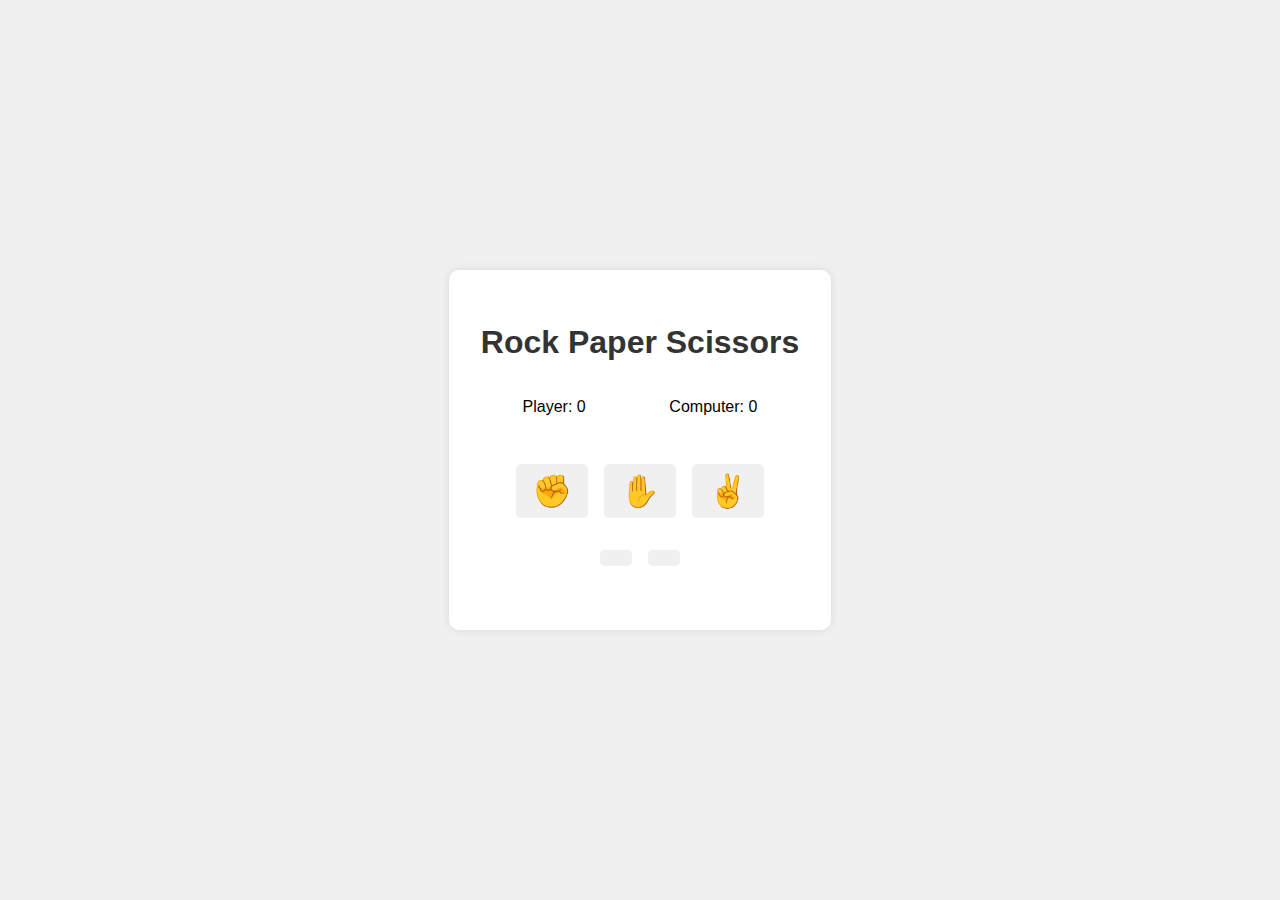
==== exercise2-fauzan_rosyadi/index.html @ f1c894fe "exercise 2" ====
<!DOCTYPE html>
<html lang="en">
<head>
    <meta charset="UTF-8">
    <meta name="viewport" content="width=device-width, initial-scale=1.0">
    <title>Rock Paper Scissors Game</title>
    <link rel="stylesheet" href="styles.css">
</head>
<body>
<div class="game-container">
    <h1>Rock Paper Scissors</h1>
    <div class="score-board">
        <div class="score">
            <p>Player: <span id="player-score">0</span></p>
            <p>Computer: <span id="computer-score">0</span></p>
        </div>
    </div>
    <div class="choices">
        <button class="choice" data-choice="rock">✊</button>
        <button class="choice" data-choice="paper">✋</button>
        <button class="choice" data-choice="scissors">✌️</button>
    </div>
    <div id="message"></div>
    <div id='choice-result' class="choices">
        <span id='player-choice' class="choice" data-choice="scissors"></span>
        <span id='computer-choice' class="choice" data-choice="paper"></span>
    </div>
</div>
<script src="js/main.js" type="module"></script>
</body>
</html>
---- exercise2-fauzan_rosyadi/styles.css ----
body {
    font-family: Arial, sans-serif;
    display: flex;
    justify-content: center;
    align-items: center;
    height: 100vh;
    margin: 0;
    background-color: #f0f0f0;
}

.game-container {
    text-align: center;
    background-color: white;
    padding: 2rem;
    border-radius: 10px;
    box-shadow: 0 0 10px rgba(0, 0, 0, 0.1);
}

h1 {
    color: #333;
}

.score-board {
    margin-bottom: 2rem;
}

.score {
    display: flex;
    justify-content: space-around;
}

.choices {
    display: flex;
    justify-content: center;
    gap: 1rem;
    margin-bottom: 2rem;
}

.choice {
    font-size: 2rem;
    padding: 0.5rem 1rem;
    border: none;
    background-color: #f0f0f0;
    border-radius: 5px;
    cursor: pointer;
    transition: transform 0.1s;
}

.choice:hover {
    transform: scale(1.1);
}

#message {
    font-size: 1.2rem;
    font-weight: bold;
    color: #333;
}
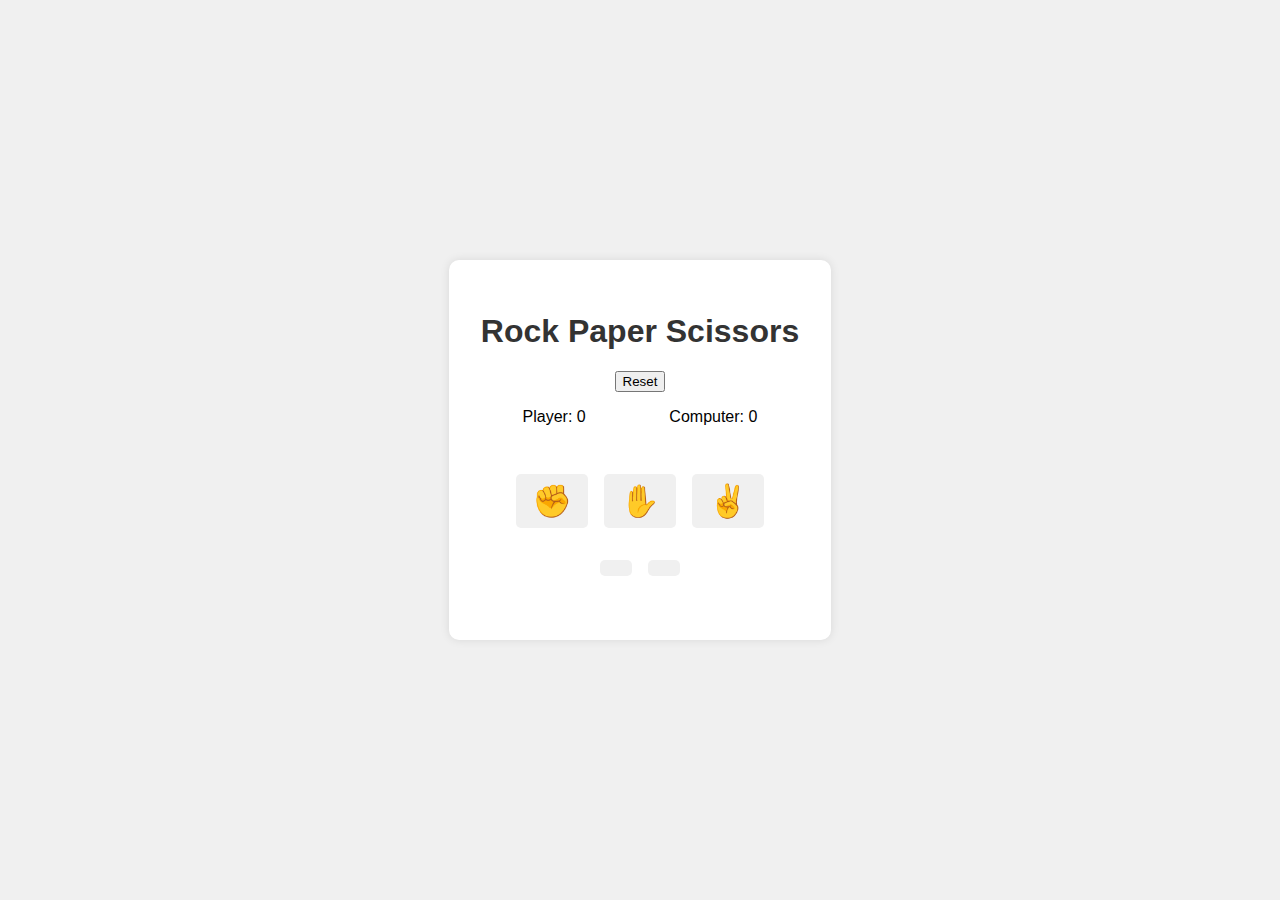
==== commit 8f601f1a: "reset game" ====
--- a/exercise2-fauzan_rosyadi/index.html
+++ b/exercise2-fauzan_rosyadi/index.html
@@ -9,6 +9,7 @@
 <body>
 <div class="game-container">
     <h1>Rock Paper Scissors</h1>
+    <button id="reset-game">Reset</button>
     <div class="score-board">
         <div class="score">
             <p>Player: <span id="player-score">0</span></p>
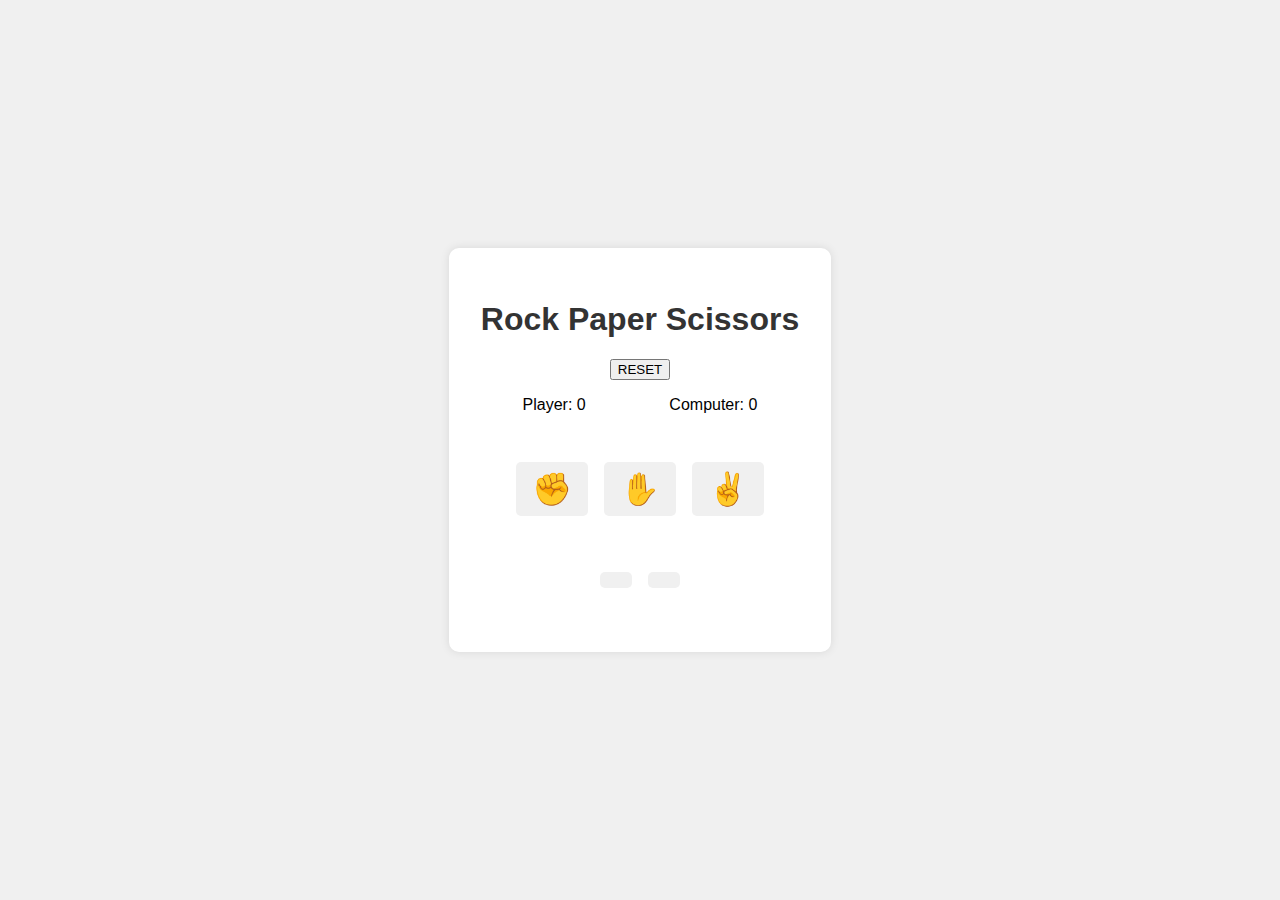
==== commit 01a87526: "implement best of 5" ====
--- a/exercise2-fauzan_rosyadi/index.html
+++ b/exercise2-fauzan_rosyadi/index.html
@@ -9,7 +9,7 @@
 <body>
 <div class="game-container">
     <h1>Rock Paper Scissors</h1>
-    <button id="reset-game">Reset</button>
+    <button id="reset-game">RESET</button>
     <div class="score-board">
         <div class="score">
             <p>Player: <span id="player-score">0</span></p>
@@ -21,7 +21,10 @@
         <button class="choice" data-choice="paper">✋</button>
         <button class="choice" data-choice="scissors">✌️</button>
     </div>
-    <div id="message"></div>
+    <div id="message">
+        <span id="result-final"></span>
+        <span id="result-message"></span>
+    </div>
     <div id='choice-result' class="choices">
         <span id='player-choice' class="choice" data-choice="scissors"></span>
         <span id='computer-choice' class="choice" data-choice="paper"></span>
--- a/exercise2-fauzan_rosyadi/styles.css
+++ b/exercise2-fauzan_rosyadi/styles.css
@@ -54,4 +54,12 @@
     font-size: 1.2rem;
     font-weight: bold;
     color: #333;
+    display: flex;
+    flex-direction: column;
+    gap: 8px;
+    margin: 16px;
 }
+
+.hide {
+    display: none;
+}
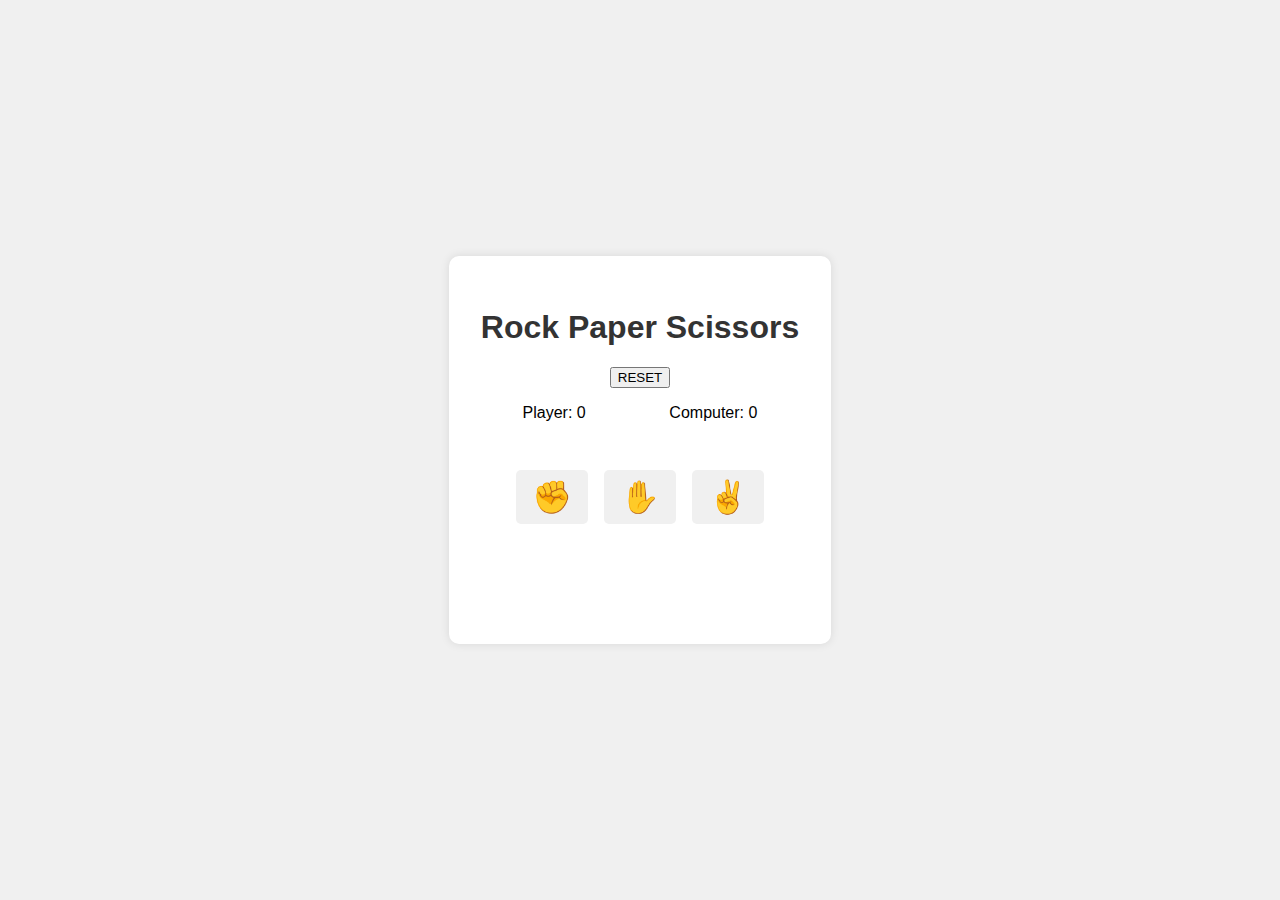
==== commit 872d7a45: "still have broken animation" ====
--- a/exercise2-fauzan_rosyadi/index.html
+++ b/exercise2-fauzan_rosyadi/index.html
@@ -26,8 +26,8 @@
         <span id="result-message"></span>
     </div>
     <div id='choice-result' class="choices">
-        <span id='player-choice' class="choice" data-choice="scissors"></span>
-        <span id='computer-choice' class="choice" data-choice="paper"></span>
+        <span id='player-choice' class="choice hide"></span>
+        <span id='computer-choice' class="choice hide"></span>
     </div>
 </div>
 <script src="js/main.js" type="module"></script>
--- a/exercise2-fauzan_rosyadi/styles.css
+++ b/exercise2-fauzan_rosyadi/styles.css
@@ -63,3 +63,37 @@
 .hide {
     display: none;
 }
+
+.player-animate {
+    left: 0;
+    animation: playerMove 3s forwards;
+}
+
+.computer-animate {
+    right: 0;
+    animation: computerMove 3s forwards;
+}
+
+@keyframes playerMove {
+    from {
+        right: -50px;
+        opacity: 0;
+    }
+    to {
+        right: 25%;
+        opacity: 1;
+        transform: translate(10%, 0);
+    }
+}
+
+@keyframes computerMove {
+    from {
+        left: -50px;
+        opacity: 0;
+    }
+    to {
+        left: 25%;
+        opacity: 1;
+        transform: translate(-10%, 0);
+    }
+}
